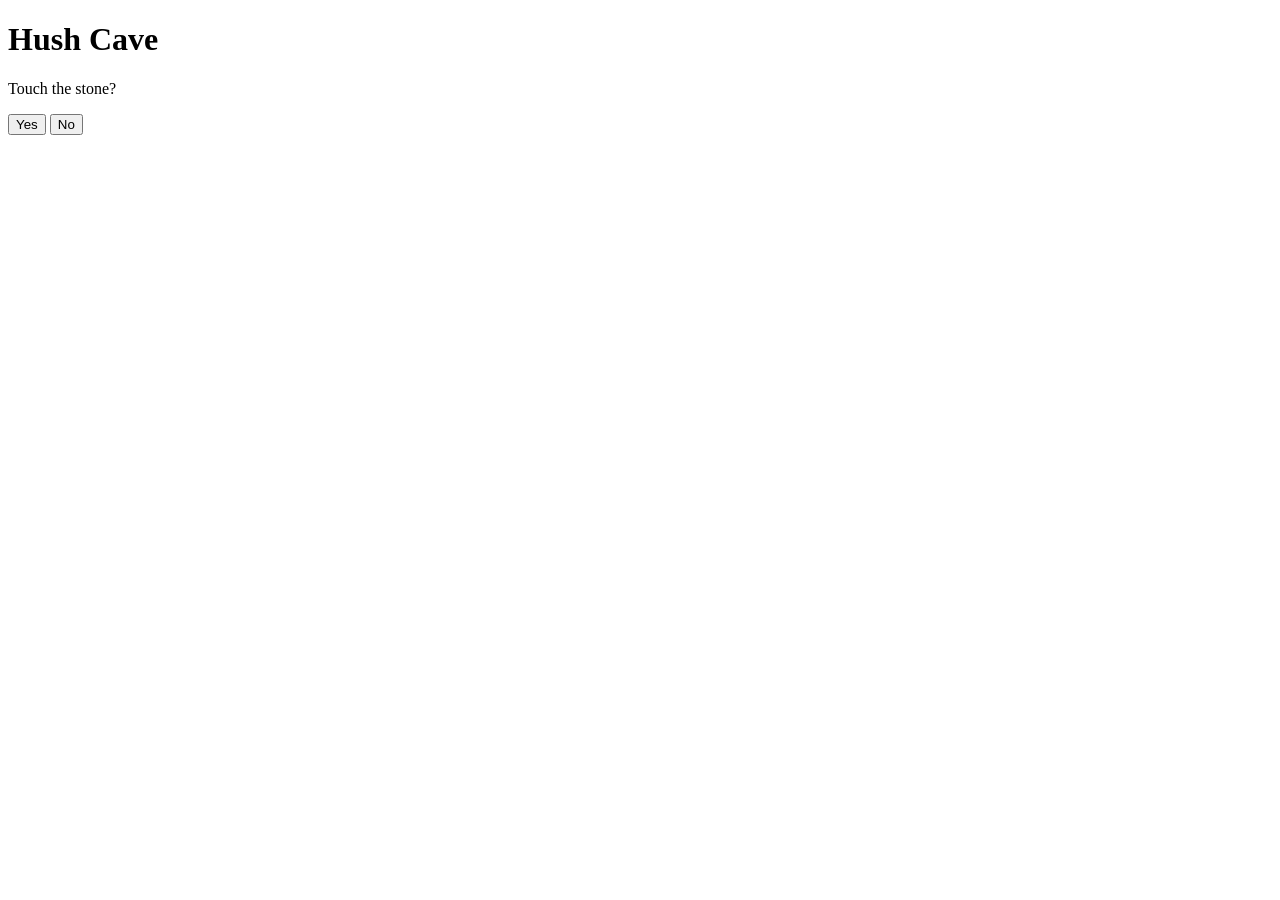
==== cave.html @ 2ef4e9b9 "Set up" ====
<!DOCTYPE html>
<html lang="en">
<head>
    <meta charset="UTF-8">
    <meta name="viewport" content="width=device-width, initial-scale=1.0">
    <title>Mystic Realms</title>
    <link rel="stylesheet" href="cave.css">
    <script href="app.js" defer></script>
</head>
<body>
    <h1 class="cave_title">Hush Cave</h1>
    <p>Touch the stone?</p>
    <button id="choice_1a">Yes</button>
    <button id="choice-1b">No</button>
</body>
</html>
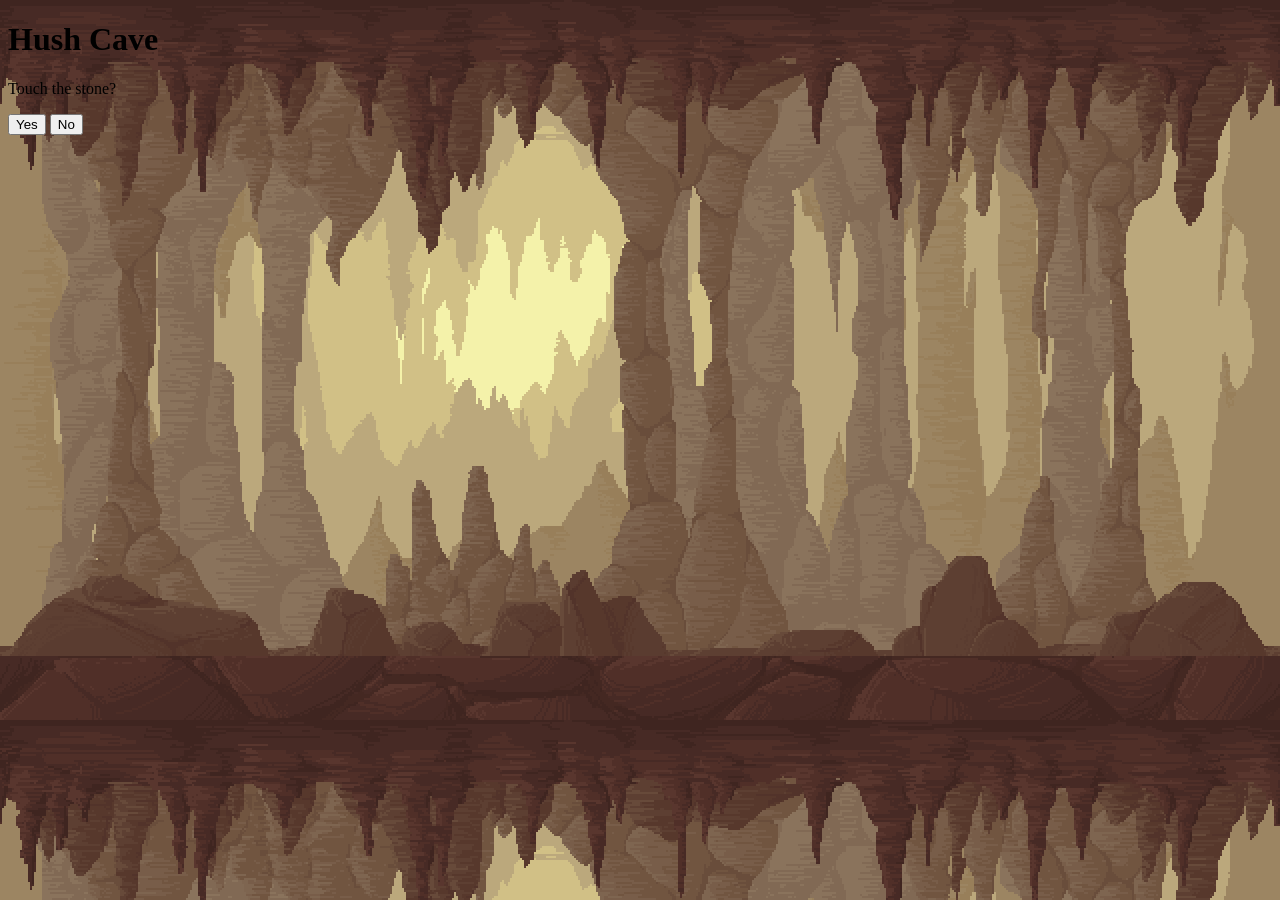
==== commit 0b222b3c: "health and overlay" ====
--- a/cave.html
+++ b/cave.html
@@ -5,7 +5,7 @@
     <meta name="viewport" content="width=device-width, initial-scale=1.0">
     <title>Mystic Realms</title>
     <link rel="stylesheet" href="cave.css">
-    <script href="app.js" defer></script>
+    <script href="game.js" defer></script>
 </head>
 <body>
     <h1 class="cave_title">Hush Cave</h1>
--- a/cave.css
+++ b/cave.css
@@ -0,0 +1,4 @@
+body {
+    background-image: url(cave.png); 
+    background-size: cover;
+}
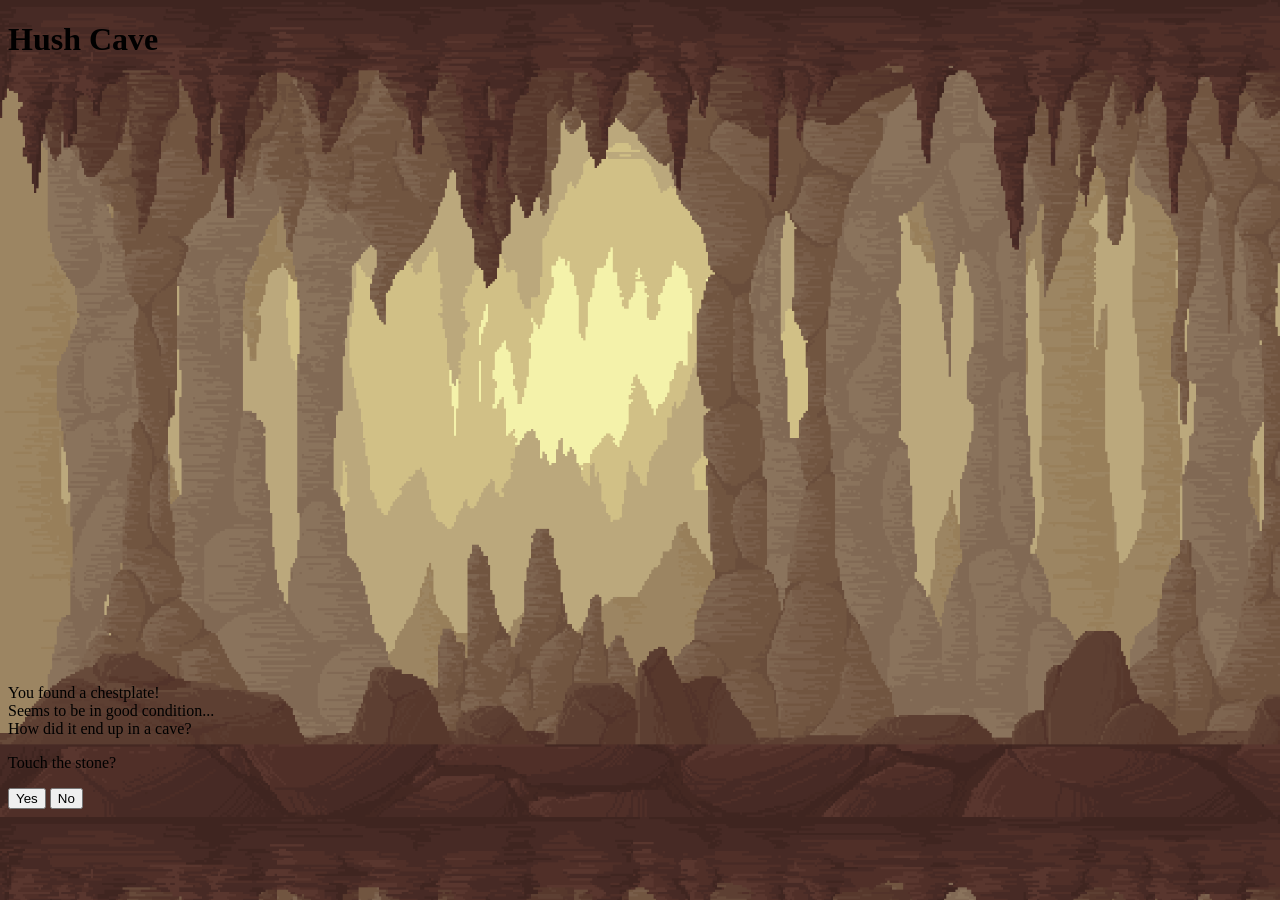
==== commit 0f9ce640: "Dialog and choices" ====
--- a/cave.html
+++ b/cave.html
@@ -8,9 +8,31 @@
     <script href="game.js" defer></script>
 </head>
 <body>
+
+
     <h1 class="cave_title">Hush Cave</h1>
+
+        <div id="game-screen" style="display: none;">
+        <canvas id="gameCanvas" width="800" height="600"></canvas>
+        <div id="story-box">You enter the cave, and as you walk further, you find an old chest.</div>
+</div>
+
+<div id="chest">
+    <canvas id="gameCanvas" width="800" height="600"></canvas>
+    <div id="item_description">You found a chestplate!</div>
+    <div id="item_description">Seems to be in good condition...</div>
+    <div id="item_description">How did it end up in a cave?</div>
+</div>
+
+    </div>
     <p>Touch the stone?</p>
     <button id="choice_1a">Yes</button>
     <button id="choice-1b">No</button>
+
+    <div id="game-screen" style="display: none;">
+        <canvas id="gameCanvas" width="800" height="600"></canvas>
+        <div id="story-box">You touch the stone. Suddenly, you are hit with a bright flash of light.</div>
+        <div id="story-box">As the light begins to fade, and you regain your vision, nothing seemed to change. You exit the cave...</div>
+    </div>
 </body>
 </html>
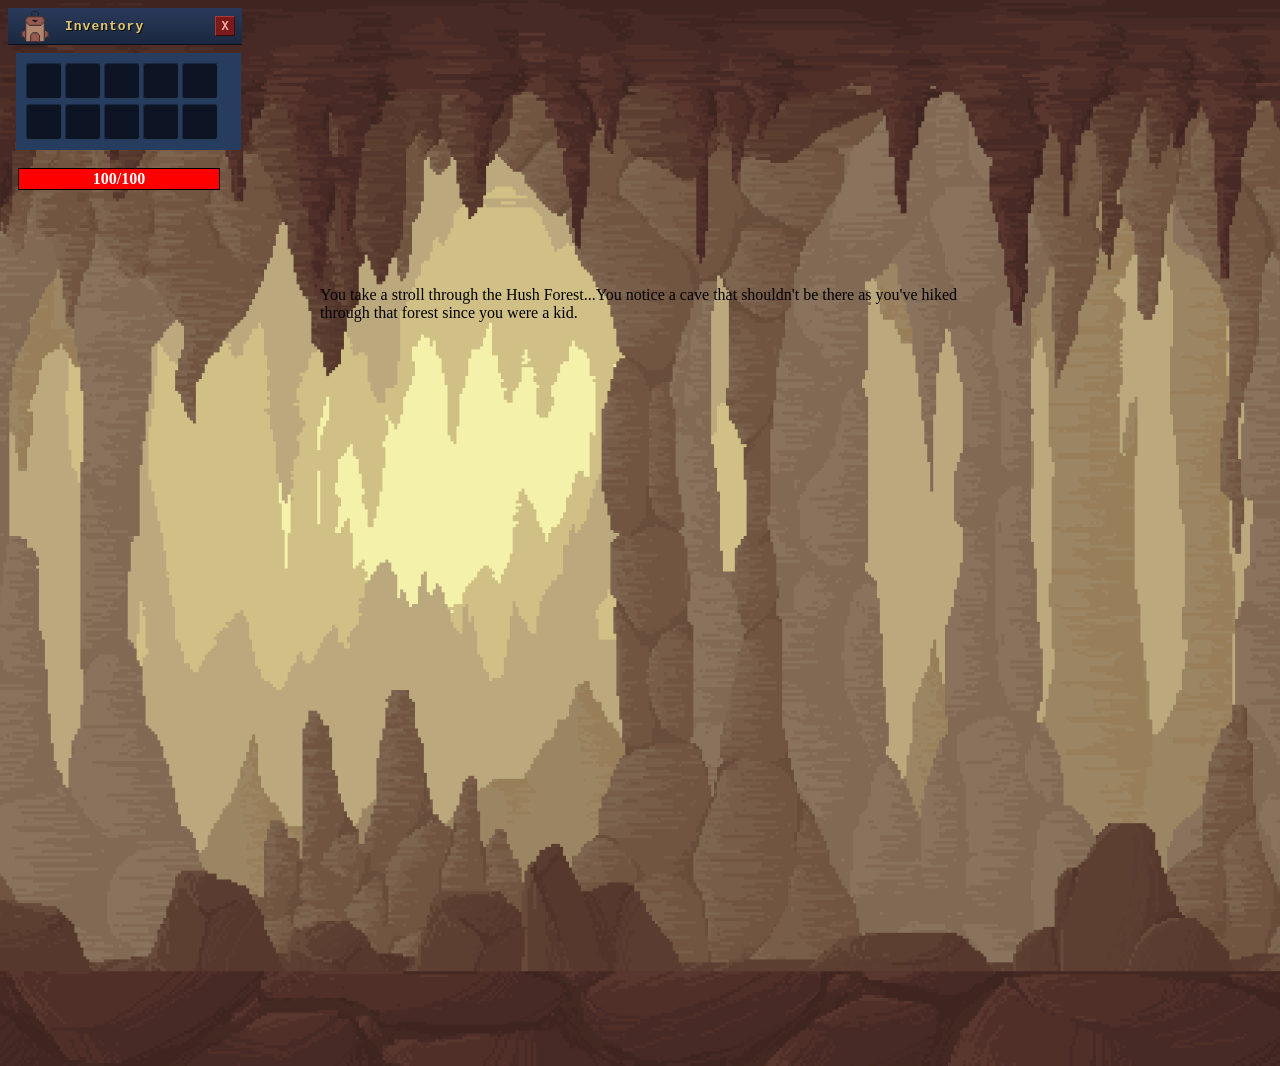
==== commit f5a19a50: "button fix" ====
--- a/cave.html
+++ b/cave.html
@@ -3,36 +3,51 @@
 <head>
     <meta charset="UTF-8">
     <meta name="viewport" content="width=device-width, initial-scale=1.0">
-    <title>Mystic Realms</title>
-    <link rel="stylesheet" href="cave.css">
-    <script href="game.js" defer></script>
+    <link rel="stylesheet" href="style.css">
+    <script src="game.js" defer></script>
+    <script src="story.js" defer></script>
+    <title>Hush Cave</title>
 </head>
-<body>
+<body id="cave">
+    <nav id="inventory-window">
+        <div id="inventory-titlebar">
+            <img src="Images/backpack.webp" alt="Inventory" id="inventory-icon">
+            <span id="inventory-label">Inventory</span>
+            <button id="inventory-close" onclick="closeInventory()">X</button>
+        </div>
+        <div id="inventory-body">
+            <div id="inventory-grid">
+                <div class="inventory-slot" data-slot="0"></div>
+                <div class="inventory-slot" data-slot="1"></div>
+                <div class="inventory-slot" data-slot="2"></div>
+                <div class="inventory-slot" data-slot="3"></div>
+                <div class="inventory-slot" data-slot="4"></div>
+                <div class="inventory-slot" data-slot="5"></div>
+                <div class="inventory-slot" data-slot="6"></div>
+                <div class="inventory-slot" data-slot="7"></div>
+                <div class="inventory-slot" data-slot="8"></div>
+                <div class="inventory-slot" data-slot="9"></div>
+            </div>
+        <div id="inventory-tooltip">
+            <div id="tooltip-name"></div>
+            <div id="tooltip-desc"></div>
+        </div>
+    </nav>
+    <div id="health-bar"></div>
 
+    <canvas id="gameCanvas" width="800" height="600"></canvas>
+    <div id="story-box"></div>
+    <div class="page" style="display: none;">
+        <h1 class="cave-title">Hush Cave</h1>
 
-    <h1 class="cave_title">Hush Cave</h1>
+        <div id="game-screen-2" style="display: none;">
 
-        <div id="game-screen" style="display: none;">
-        <canvas id="gameCanvas" width="800" height="600"></canvas>
-        <div id="story-box">You enter the cave, and as you walk further, you find an old chest.</div>
-</div>
+        <div id="chest">
 
-<div id="chest">
-    <canvas id="gameCanvas" width="800" height="600"></canvas>
-    <div id="item_description">You found a chestplate!</div>
-    <div id="item_description">Seems to be in good condition...</div>
-    <div id="item_description">How did it end up in a cave?</div>
-</div>
+            <div id="item-description">You found a chestplate! Seems to be in good condition... How did it end up in a cave?</div>
+        </div>
 
-    </div>
-    <p>Touch the stone?</p>
-    <button id="choice_1a">Yes</button>
-    <button id="choice-1b">No</button>
-
-    <div id="game-screen" style="display: none;">
-        <canvas id="gameCanvas" width="800" height="600"></canvas>
-        <div id="story-box">You touch the stone. Suddenly, you are hit with a bright flash of light.</div>
-        <div id="story-box">As the light begins to fade, and you regain your vision, nothing seemed to change. You exit the cave...</div>
-    </div>
+        <p>Touch the stone?</p>
+        <button id="choice"></button>
 </body>
 </html>
--- a/style.css
+++ b/style.css
@@ -0,0 +1,346 @@
+body {
+    background-image: url(Home-menu_screen.jpg);
+    background-repeat: no-repeat;
+    background-position: center center;
+    background-size: cover;
+    justify-content: flex-start;
+    height: 1050px;
+}
+
+.overlay {
+    position: absolute;
+    width: 400px;
+    height: 200px;
+    border-radius: 10px;
+    display: flex;
+    flex-direction: column;
+    align-items: center;
+    background-color: rgba(0, 0, 0, 0.2);
+    transform: translate(-50%, -50%);
+    top: 40%;
+    left: 50%;
+
+}
+
+.overlay h1 {
+    font-size: 90px;
+    text-align: center;
+    color: #e0c870;
+    margin-top: -10px;
+}
+
+.btn {
+    display: block;
+    margin: 10px auto;
+    text-decoration: none;
+    width: 200px;
+    height: 50px;
+    padding: 10px;
+    border: none;
+    background-color: #60b0e3;
+    color: white;
+    border-radius: 5px;
+    cursor: pointer;
+}
+
+.btn:hover {
+    background-color: #4d90ba
+}
+
+.continue {
+    display: block;
+    margin: 10px auto;
+    text-decoration: none;
+    width: 200px;
+    height: 50px;
+    padding: 10px;
+    border: none;
+    background-color: #60b0e3;
+    color: white;
+    border-radius: 5px;
+    cursor: pointer;
+}
+
+.continue:hover {
+    background-color: #4d90ba
+}
+
+.newgame {
+    margin-top: 20px;
+    width: 100px;
+    padding: 10px;
+    border: none;
+    background-color: #60b0e3;
+    color: white;
+    border-radius: 5px;
+    text-decoration: none;
+}
+
+.newgame:hover {
+    background-color: #4d90ba
+}
+
+#gameCanvas {
+    position: relative;
+    width: 400px;
+    height: 300px;
+    border-radius: 10px;
+    transform: translate(199%, 50%);
+    display: flex;
+    flex-direction: column;
+    align-items: center;
+    background-color: rgba(0, 0, 0, 0);
+}
+
+#image {
+    background-image: url(Cave_3.png);
+    background-repeat: no-repeat;
+    background-position: center center;
+    background-size: cover;
+    height: 1058px;
+    width: 1505px;
+}
+
+#gif {
+    transform: translate(400%, -100%);
+}
+
+/* Health Bar */
+#health-bar, #health_bar {
+    position: relative;
+    width: 200px;
+    height: 20px;
+    background-color: red;
+    border: 1px solid black;
+    margin: 10px;
+}
+
+.health-fill {
+    height: 100%;
+    background-size: cover;
+    background-repeat: no-repeat;
+    transition: width 0.3s;
+}
+
+.health-text {
+    position: absolute;
+    top: 0;
+    left: 0;
+    width: 100%;
+    text-align: center;
+    line-height: 20px;
+    color: white;
+    font-weight: bold;
+}
+
+/* Inventory */
+#inventory-titlebar {
+    display: flex;
+    align-items: center;
+    width: 220px;
+    gap: 10px;
+    background: linear-gradient(180deg, #2a3a5a 0%, #1a2840 100%);
+    border-bottom: 1px solid #0a1020;
+    padding: 4px 7px;
+    height: 28px;
+}
+
+#inventory-icon {
+    height: 40px;
+}
+
+#inventory-label {
+    flex: 1;
+    font-size: 13px;
+    font-weight: bold;
+    color: #e0c870;
+    text-shadow: 1px 1px 0 #0a0800;
+    letter-spacing: 1px;
+    font-family: 'Courier New', monospace;
+}
+
+#inventory-close {
+    width: 20px;
+    height: 20px;
+    background: #7a1a1a;
+    border: 1px solid #aa3a3a;
+    border-bottom-color: #3a0a0a;
+    border-right-color: #3a0a0a;
+    color: #ffaaaa;
+    font-size: 12px;
+    font-weight: bold;
+    cursor: pointer;
+    font-family: 'Courier New', monospace;
+    padding: 0;
+    line-height: 20px;
+    text-align: center;
+}
+
+#inventory-close:hover { 
+    background: #aa2a2a; 
+}
+
+#inventory-body {
+    display: flex;
+    padding: 8px 0 8px 8px;
+    gap: 0;
+    box-sizing: border-box;
+}
+
+/* Slot grid */
+#inventory-grid {
+    display: grid;
+    grid-template-columns: repeat(5, 34px);
+    gap: 5px;
+    flex: 1;
+    background: rgb(38, 61, 95);
+    padding: 10px;
+    width: fit-content;
+    max-width: 205px;
+}
+
+.inventory-slot {
+    width: 34px;
+    height: 34px;
+    background: #0d1525;
+    border: 1px solid #1a2840;
+    border-bottom-color: #2a3a55;
+    border-right-color: #2a3a55;
+    border-radius: 3px;
+    position: relative;
+    cursor: pointer;
+    display: flex;
+    align-items: center;
+    justify-content: center;
+}
+
+.inventory-slot:hover  { 
+    background: #162035; border-color: #4a6a90; 
+}
+.inventory-slot.filled { 
+    border-color: #3a5a80; 
+}
+.inventory-slot.selected { 
+    border-color: #e0c870 !important; 
+}
+
+.inventory-slot .slot-icon {
+    font-size: 18px;
+    image-rendering: pixelated;
+}
+
+.inventory-slot .slot-qty {
+    position: absolute;
+    bottom: 1px;
+    right: 3px;
+    font-size: 9px;
+    color: #e0e0a0;
+    font-weight: bold;
+    font-family: 'Courier New', monospace;
+    text-shadow: 1px 1px 0 #000;
+}
+
+/* Scrollbar */
+#inventory-scrollbar {
+    width: 14px;
+    margin: 0 4px;
+    display: flex;
+    flex-direction: column;
+    align-items: center;
+    gap: 2px;
+}
+
+.scroll-btn {
+    width: 12px;
+    height: 12px;
+    background: #1e2e48;
+    border: 1px solid #2a3a55;
+    border-bottom-color: #0a1020;
+    border-right-color: #0a1020;
+    color: #8aaad0;
+    font-size: 8px;
+    display: flex;
+    align-items: center;
+    justify-content: center;
+    cursor: pointer;
+    font-family: monospace;
+}
+
+#scroll-track {
+    flex: 1;
+    width: 10px;
+    background: #0a1020;
+    border: 1px solid #1a2840;
+    border-radius: 1px;
+    position: relative;
+}
+
+#scroll-thumb {
+    width: 8px;
+    height: 24px;
+    background: #2a3e60;
+    border: 1px solid #3a5078;
+    border-bottom-color: #1a2840;
+    border-right-color: #1a2840;
+    position: absolute;
+    top: 2px;
+    left: 0;
+    border-radius: 1px;
+}
+
+/* Tooltip */
+#inventory-tooltip {
+    display: none;
+    background: #0d1525;
+    border: 1px solid #4a6a90;
+    padding: 6px 9px;
+    margin: 0 8px 8px;
+    border-radius: 2px;
+}
+
+#tooltip-name {
+    font-size: 12px;
+    font-weight: bold;
+    color: #e0c870;
+    font-family: 'Courier New', monospace;
+    margin-bottom: 2px;
+}
+
+#tooltip-desc {
+    font-size: 11px;
+    color: #8aaad0;
+    font-family: 'Courier New', monospace;
+}
+
+/* @keyframes slide {
+    0% {
+        transform: translate(500%, 20%);
+    }
+    100% {
+        transform:translateX(-1%);
+    }
+} */
+
+#Hush-cave {
+    /* animation-name: slide;
+    animation-duration: 10s; */
+    transform: translate(335%, 26%);
+    
+}
+
+#story-box {
+    z-index: 100;
+    position: absolute;
+    width: 50%;
+    height: 40%;
+    left: 50%;
+    top: 50%;
+    transform: translate(-50%,-50%);
+}
+
+#cave {
+    background-image: url(Images/cave.png);
+    background-repeat: no-repeat;
+    background-position: center center;
+    background-size: cover;
+}
